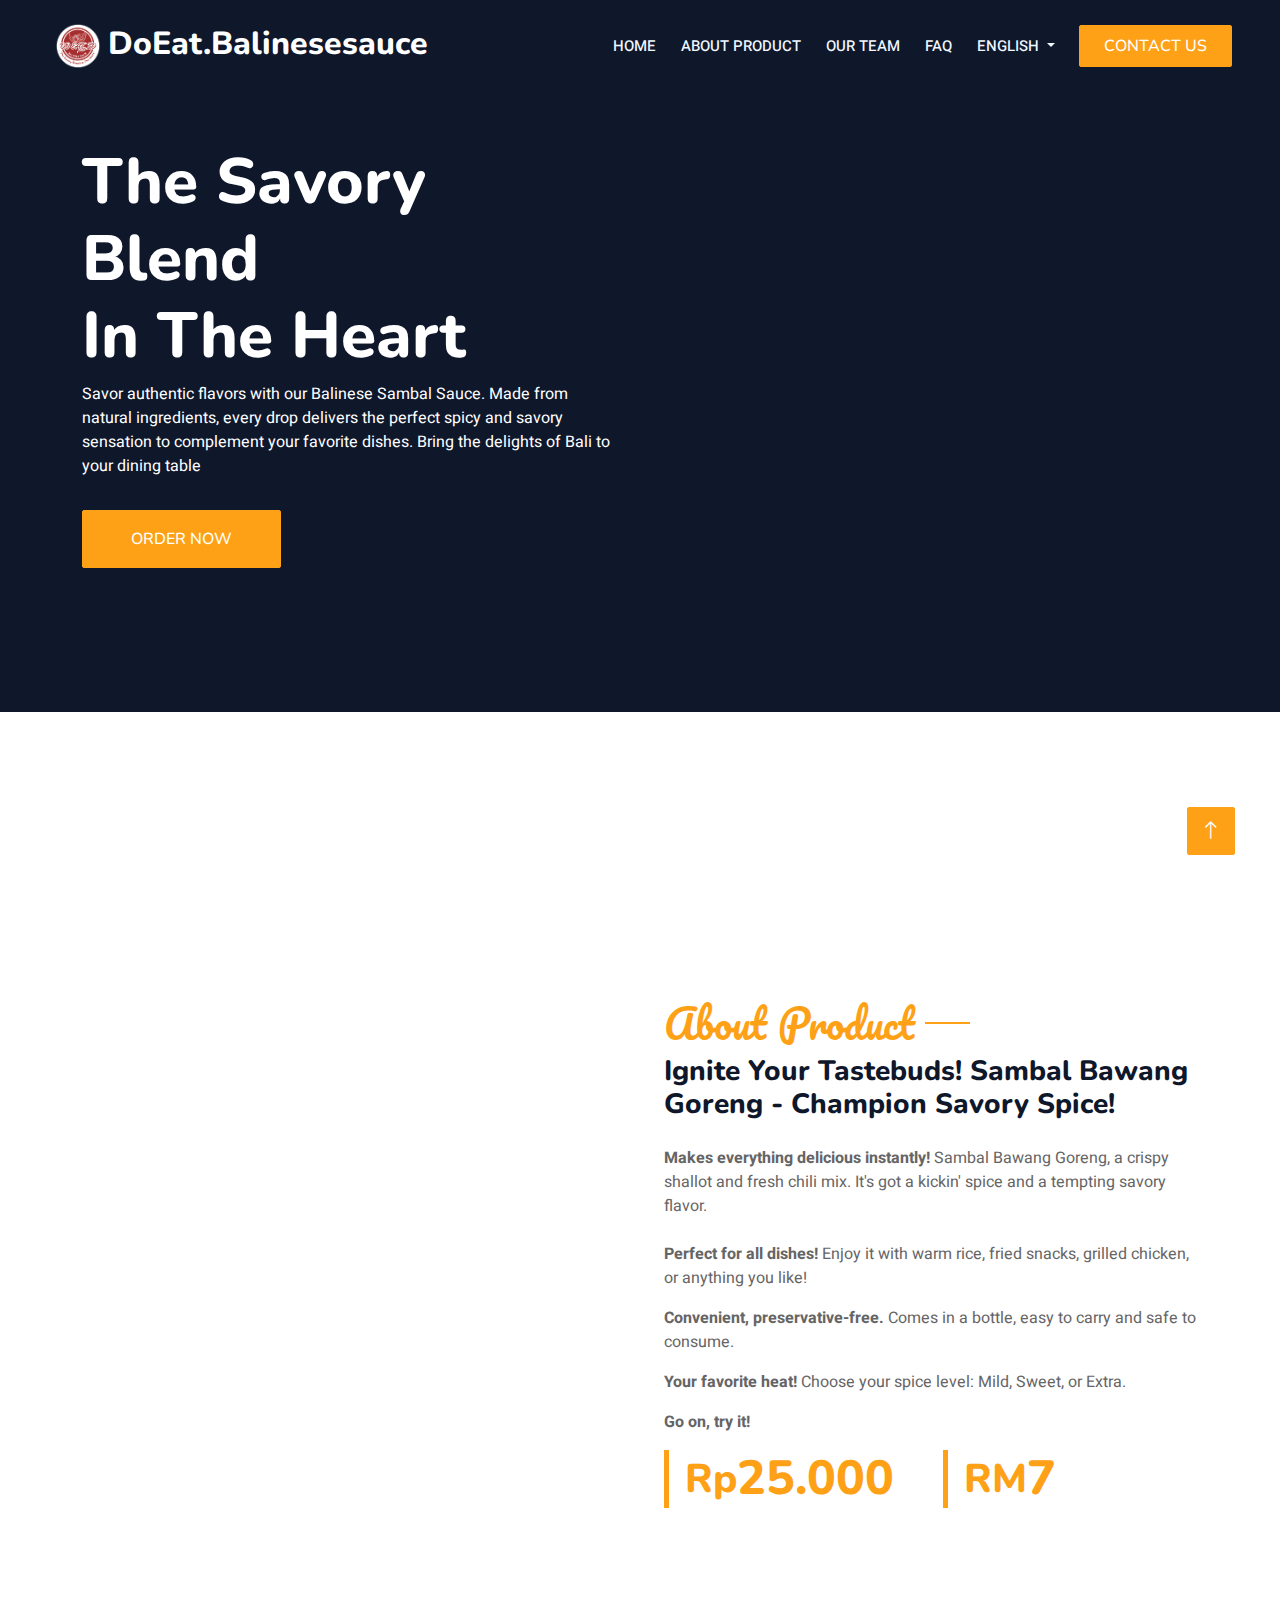
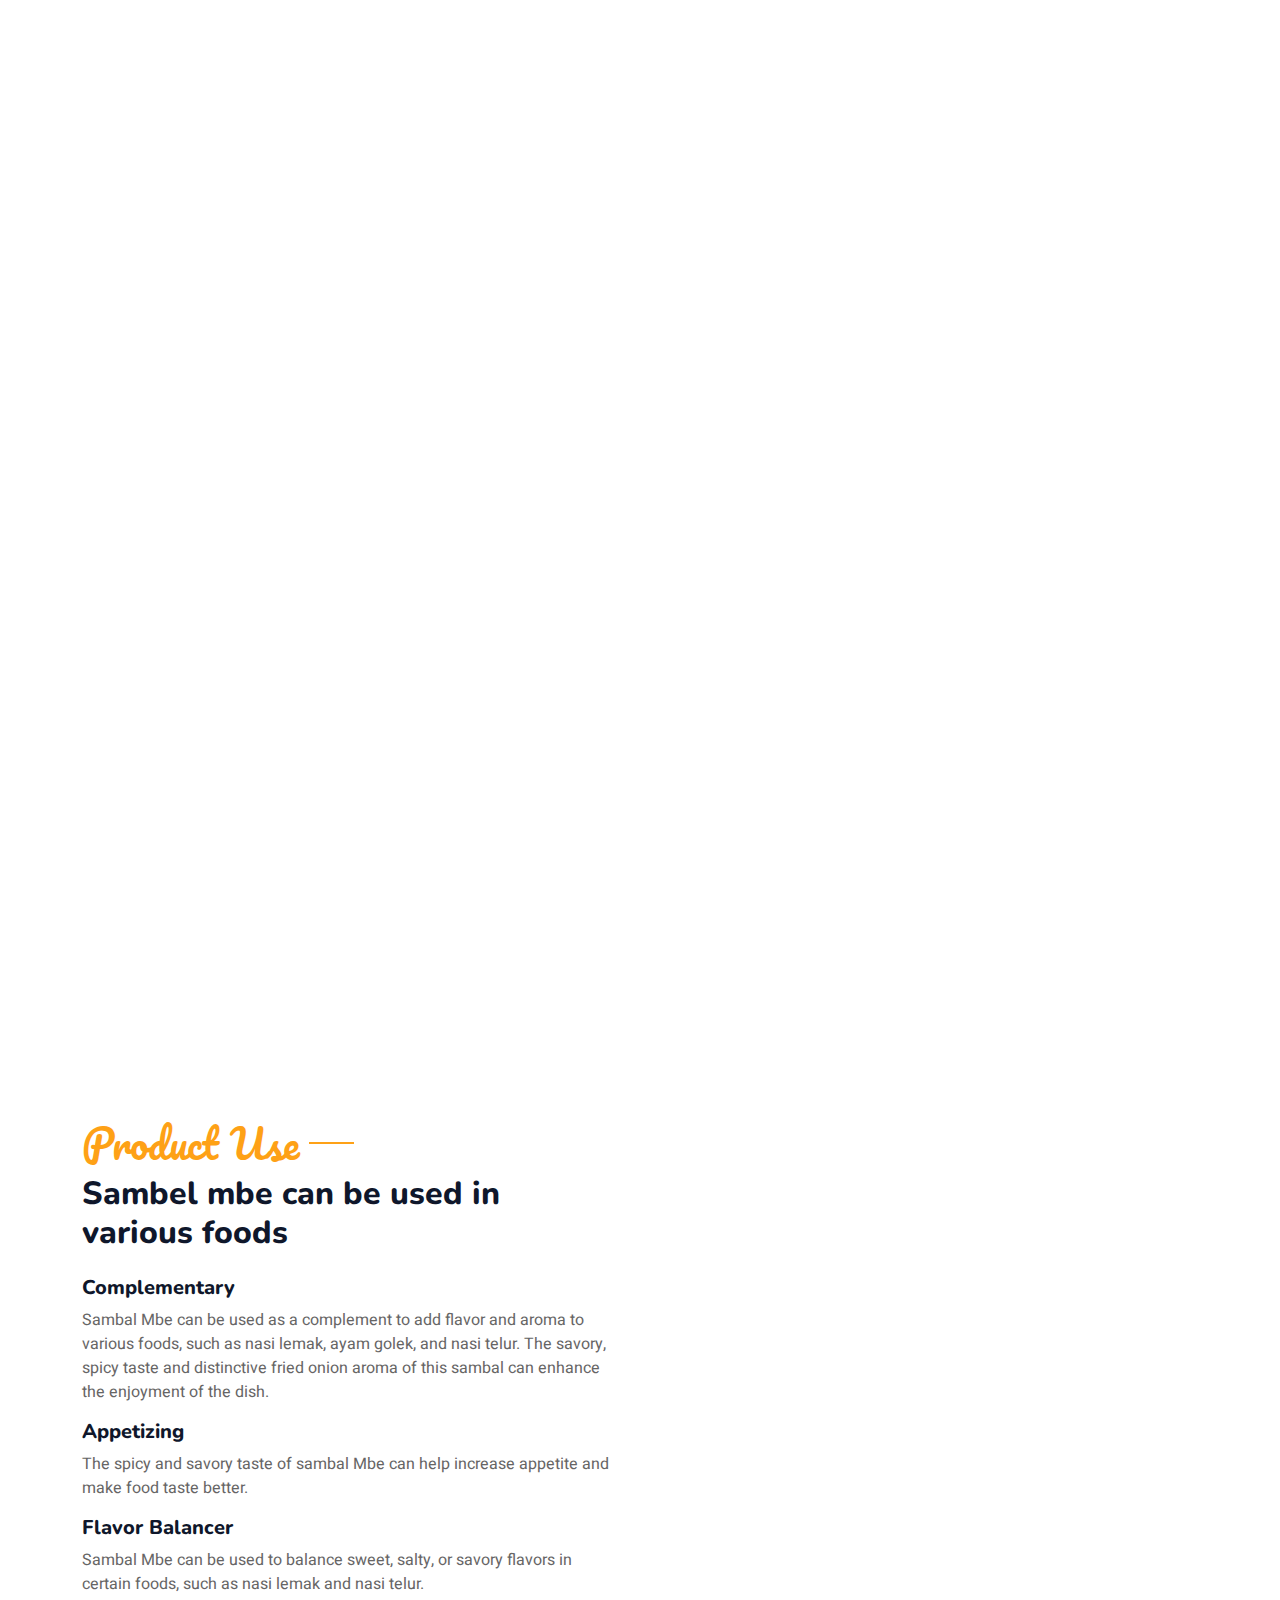
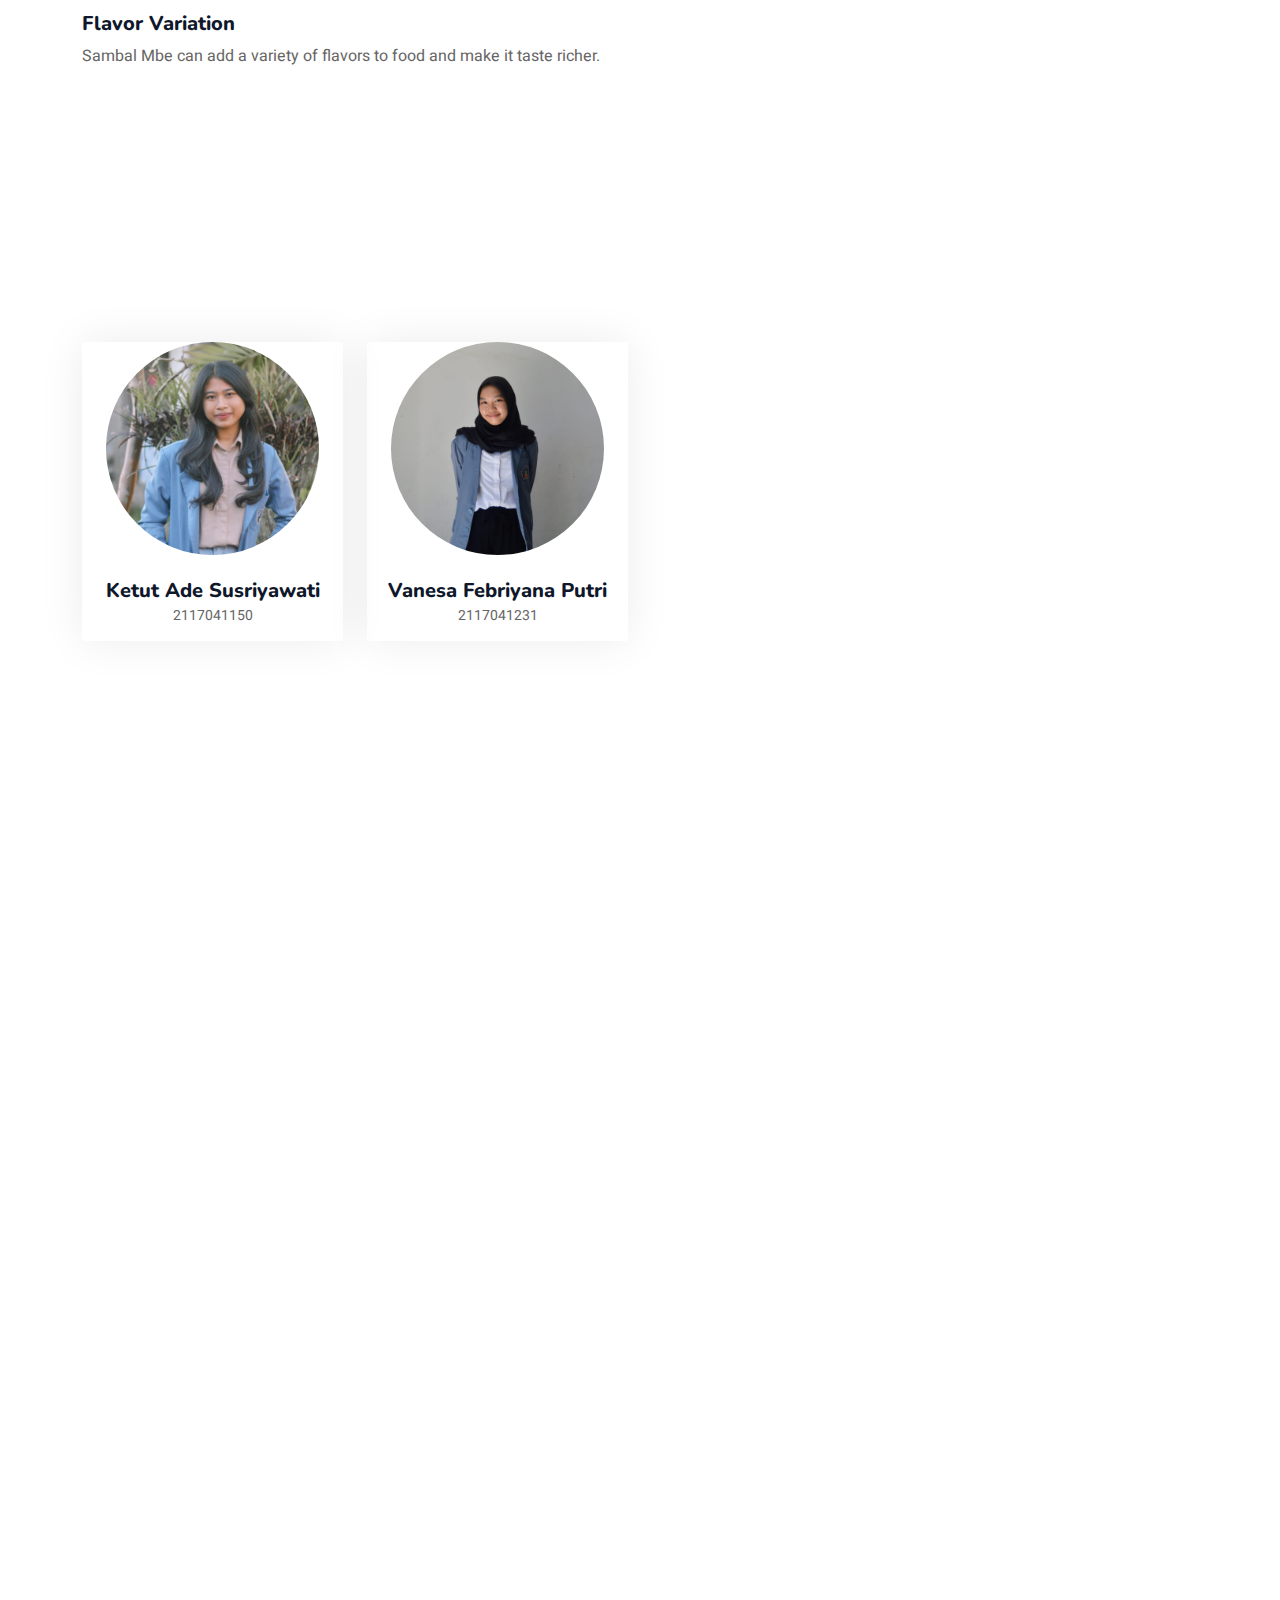
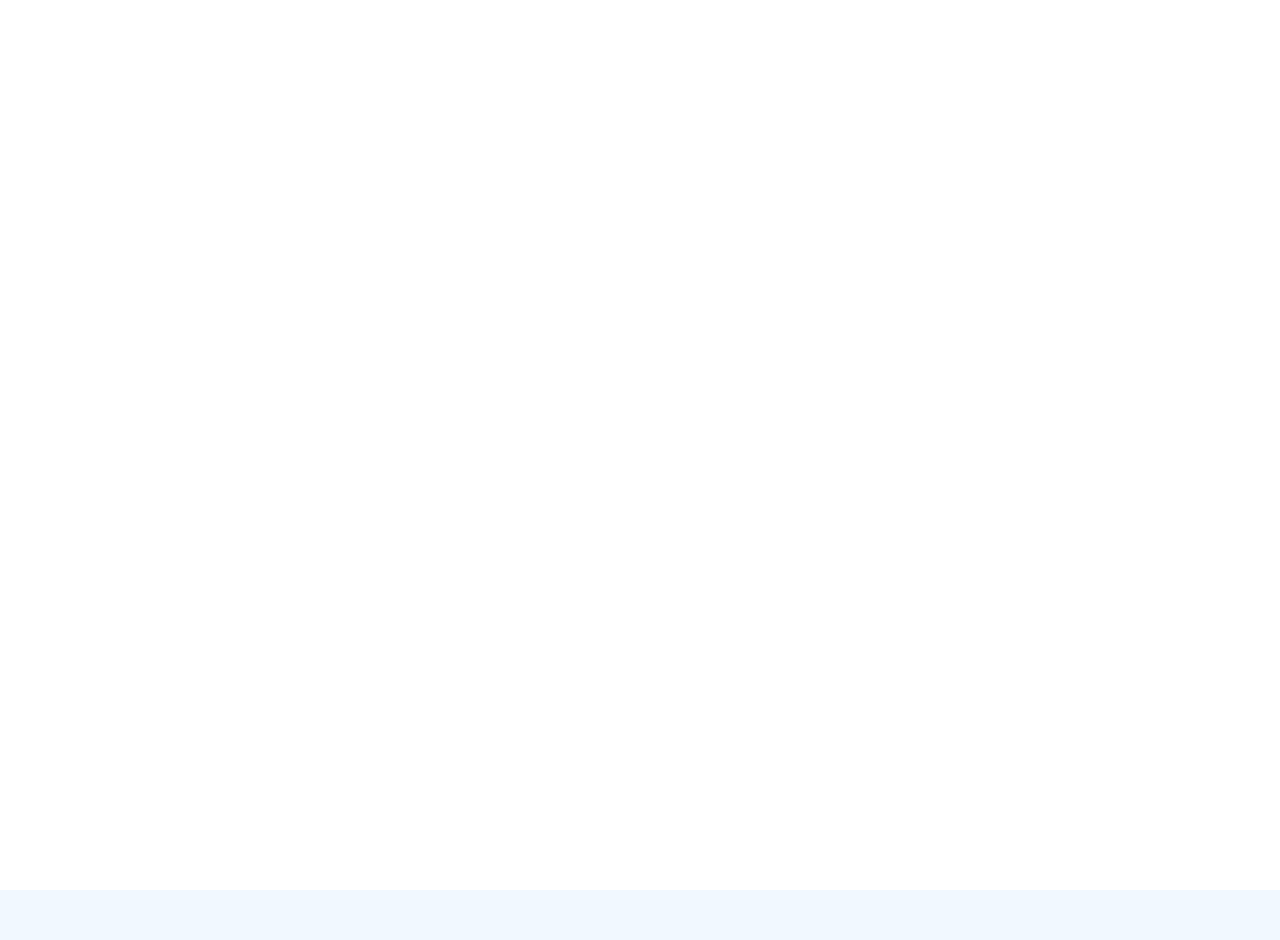
==== index.html @ c9653ac9 "Upload Pertama" ====
<!DOCTYPE html>
<html lang="en">

<head>
    <meta charset="utf-8">
    <title>Official - DoEat.Balinesesauce</title>
    <meta content="width=device-width, initial-scale=1.0" name="viewport">
    <meta content="" name="keywords">
    <meta content="" name="description">

    <!-- Favicon -->
    <link href="img/favicon.ico" rel="icon">
    <link rel="stylesheet" href="https://cdnjs.cloudflare.com/ajax/libs/font-awesome/6.0.0-beta3/css/all.min.css">


    <!-- Google Web Fonts -->
    <link rel="preconnect" href="https://fonts.googleapis.com">
    <link rel="preconnect" href="https://fonts.gstatic.com" crossorigin>
    <link href="https://fonts.googleapis.com/css2?family=Heebo:wght@400;500;600&family=Nunito:wght@600;700;800&family=Pacifico&display=swap" rel="stylesheet">

    <!-- Icon Font Stylesheet -->
    <link href="https://cdnjs.cloudflare.com/ajax/libs/font-awesome/5.10.0/css/all.min.css" rel="stylesheet">
    <link href="https://cdn.jsdelivr.net/npm/bootstrap-icons@1.4.1/font/bootstrap-icons.css" rel="stylesheet">

    <!-- Libraries Stylesheet -->
    <link href="lib/animate/animate.min.css" rel="stylesheet">
    <link href="lib/owlcarousel/assets/owl.carousel.min.css" rel="stylesheet">
    <link href="lib/tempusdominus/css/tempusdominus-bootstrap-4.min.css" rel="stylesheet" />

    <!-- Customized Bootstrap Stylesheet -->
    <link href="css/bootstrap.min.css" rel="stylesheet">

    <!-- Flag -->
    <link rel="stylesheet" href="https://cdnjs.cloudflare.com/ajax/libs/flag-icon-css/3.2.1/css/flag-icon.min.css">

    <!-- Template Stylesheet -->
    <link href="css/style.css" rel="stylesheet">
</head>

<body>
    <div class="container-xxl bg-white p-0">
            <!-- Spinner Start -->
            <div id="spinner" class="show bg-white position-fixed translate-middle w-100 vh-100 top-50 start-50 d-flex align-items-center justify-content-center">
                <div class="spinner-border text-primary" style="width: 3rem; height: 3rem;" role="status">
                    <span class="sr-only">Loading...</span>
                </div>
            </div>
            <!-- Spinner End -->
    
    
            <!-- Navbar & Hero Start -->
            <section id="home">
                <div class="container-xxl position-relative p-0">
                    <nav id="navbar" class="navbar navbar-expand-lg navbar-dark px-4 px-lg-5 py-3 py-lg-0">
                        <a href="" class="navbar-brand p-0">
                            <h2 class="text-white m-0"><img src="img/logo.png" alt="Logo">DoEat.Balinesesauce</h2>
                        </a>
                        <button class="navbar-toggler" type="button" data-bs-toggle="collapse" data-bs-target="#navbarCollapse">
                            <span class="fa fa-bars"></span>
                        </button>
                        <div class="collapse navbar-collapse" id="navbarCollapse">
                            <div class="navbar-nav ms-auto py-0 pe-4">
                                <a href="#home" class="nav-item nav-link">Home</a>
                                <a href="#about" class="nav-item nav-link">About Product</a>
                                <a href="#team" class="nav-item nav-link">Our Team</a>
                                <a href="#faq" class="nav-item nav-link">FAQ</a>
                                <div class="nav-item dropdown">
                                    <a class="nav-link dropdown-toggle" href="#" id="dropdown09" data-bs-toggle="dropdown" aria-haspopup="true" aria-expanded="false">
                                        <span class="flag-icon flag-icon-us"></span> English
                                    </a>
                                    <div class="dropdown-menu" aria-labelledby="dropdown09">
                                        <a class="dropdown-item" href="index_idn.html"><span class="flag-icon flag-icon-id"></span> Indonesia</a>
                                    </div>
                                </div>
                            </div>
                            <a href="http://wa.me/+6285792359895" class="btn btn-primary py-2 px-4">Contact US</a>
                        </div>
                    </nav>
                <div class="container-xxl py-5 bg-dark hero-header mb-5">
                    <div class="container my-5 py-5">
                        <div class="row align-items-center g-5">
                            <div class="col-lg-6 text-center text-lg-start">
                                <h1 class="display-3 text-white animated slideInLeft">The Savory Blend<br>In The Heart</h1>
                                <p class="text-white animated slideInLeft mb-4 pb-2">Savor authentic flavors with our Balinese Sambal Sauce. Made from natural ingredients, every drop delivers the perfect spicy and savory sensation to complement your favorite dishes. Bring the delights of Bali to your dining table</p>
                                <a href="http://wa.me/+6285792359895" class="btn btn-primary py-sm-3 px-sm-5 me-3 animated slideInLeft">Order Now</a>
                            </div>
                            <div class="col-lg-6 text-center text-lg-end overflow-hidden">
                                <img class="img-fluid" src="img/hero.png" alt="">
                            </div>
                        </div>
                    </div>
                </div>
            </div>
            </section>        
        <!-- Navbar & Hero End -->


        <!-- About Start -->
         <section id="about">
            <div class="container-xxl py-5">
                <div class="container">
                    <div class="row g-5 align-items-center">
                        <div class="col-lg-6">
                            <div class="row g-3">
                                <div class="col-6 text-start">
                                    <img class="img-fluid rounded w-100 wow zoomIn" data-wow-delay="0.1s" src="img/1.jpeg">
                                </div>
                                <div class="col-6 text-start">
                                    <img class="img-fluid rounded w-75 wow zoomIn" data-wow-delay="0.3s" src="img/2.jpg">
                                </div>
                                <div class="col-6 text-end">
                                    <img class="img-fluid rounded w-75 wow zoomIn" data-wow-delay="0.5s" src="img/3.jpeg">
                                </div>
                                <div class="col-6 text-end">
                                    <img class="img-fluid rounded w-100 wow zoomIn" data-wow-delay="0.7s" src="img/4.jpeg">
                                </div>
                            </div>
                        </div>
                        <div class="col-lg-6">
                            <h1 class="section-title ff-secondary text-start text-primary fw-normal">About Product</h1>
                            <h3 class="mb-4">Ignite Your Tastebuds! Sambal Bawang Goreng - Champion Savory Spice!</h3>
                            <p class="mb-4"><b>Makes everything delicious instantly!</b> Sambal Bawang Goreng, a crispy shallot and fresh chili mix. It's got a kickin' spice and a tempting savory flavor.
                                <p><b>Perfect for all dishes!</b> Enjoy it with warm rice, fried snacks, grilled chicken, or anything you like!</p>
                                <p><b>Convenient, preservative-free.</b> Comes in a bottle, easy to carry and safe to consume.</p>
                                <p><b>Your favorite heat!</b> Choose your spice level: Mild, Sweet, or Extra.</p>
                                <b>Go on, try it!</b></p>
                            <div class="row g-4 mb-4">
                                <div class="col-sm-6">
                                    <div class="d-flex align-items-center border-start border-5 border-primary px-3">
                                        <h1 class="flex-shrink-0 display-5 text-primary mb-0" style="font-size: 2.5rem;">Rp</h1>
                                        <h1 class="flex-shrink-0 display-5 text-primary mb-0" data-toggle="counter-up">25.000</h1>
                                    </div>
                                </div>
                                <div class="col-sm-6">
                                    <div class="d-flex align-items-center border-start border-5 border-primary px-3">
                                        <h1 class="flex-shrink-0 display-5 text-primary mb-0" style="font-size: 2.5rem;">RM</h1>
                                        <h1 class="flex-shrink-0 display-5 text-primary mb-0" data-toggle="counter-up">7</h1>
                                    </div>
                                </div>
                            </div>
                        </div>
                    </div>
                </div>
            </div>
         </section>
        <!-- About End -->


        <!-- Service Start -->
        <div class="container-xxl py-5">
            <div class="container">
                <div class="text-center wow fadeInUp" data-wow-delay="0.1s">
                    <h1 class="section-title ff-secondary text-center text-primary fw-normal">Products Benefits</h1>
                    <h5 class="mb-5">Sambal bawang goreng is a popular Indonesian condiment made with fried shallots, chili peppers, and other spices. It is a versatile condiment that can be enjoyed with a variety of dishes, such as rice, fried chicken, or vegetables. In addition to its delicious flavor, sambal bawang goreng also offers several health benefits.</h5>
                </div>
                <div class="row g-3">
                    <div class="col-lg-4 col-sm-6 wow fadeInUp" data-wow-delay="0.1s">
                        <div class="service-item rounded pt-3">
                            <div class="p-4">
                                <div class="rounded-circle m-4">
                                    <img class="img-fluid" src="img/e1.png" alt="">
                                </div>
                                <div class="text-center">
                                    <h5>Help Fight Acne</h5>
                                    <p>Acne can be caused by bacterial growth on the face. Garlic, which is used in sambal bawang goreng, contains allicin and other compounds that have antibacterial properties.</p>
                                    <p>If you are experiencing acne, consuming sambal bawang goreng in moderation and with a suitable level of spiciness can be a good choice.</p>
                                </div>
                            </div>
                        </div>
                    </div>
                    <div class="col-lg-4 col-sm-6 wow fadeInUp" data-wow-delay="0.1s">
                        <div class="service-item rounded pt-3">
                            <div class="p-4">
                                <div class="rounded-circle m-4">
                                    <img class="img-fluid" src="img/e2.jpg" alt="">
                                </div>
                                <div class="text-center">
                                    <h5>Helps Lower Kolesterol</h5>
                                    <p>In addition to helping maintain digestive health, the shallots used in sambal bawang goreng can also help lower cholesterol due to their allicin content.</p>
                                    <p>The healthy way to consume it is to avoid eating it with side dishes that can trigger cholesterol to rise. For example, red meat, fast food, and processed meats.</p>
                                    <p>At least, by avoiding side dishes that trigger cholesterol to rise, you can enjoy the delicious taste of sambal bawang goreng and its good benefits for the body.</p>
                                </div>
                            </div>
                        </div>
                    </div>
                    <div class="col-lg-4 col-sm-6 wow fadeInUp" data-wow-delay="0.1s">
                        <div class="service-item rounded pt-3">
                            <div class="p-4">
                                <div class="rounded-circle m-4">
                                    <img class="img-fluid" src="img/e3.jpg" alt="">
                                </div>
                                <div class="text-center">
                                    <h5>Helps Maintain Digestive Health</h5>
                                    <p>Red onions contain fiber, but not as much as fruits, vegetables, and grains. However, the fiber contained in red onions can also help maintain digestive health as long as it is consumed in moderation.</p>
                                    <p>So, this can be one way to keep your digestion smooth or avoid constipation.</p>
                                </div>
                            </div>
                        </div>
                    </div>
                </div>
            </div>
        </div>
        <!-- Service End -->

        <!-- Use Start -->
        <section id="about">
            <div class="container-xxl py-5">
                <div class="container">
                    <div class="row g-5 align-items-center">
                        <div class="col-lg-6">
                            <h1 class="section-title ff-secondary text-start text-primary fw-normal">Product Use</h1>
                            <h2>Sambel mbe can be used in various foods</h2>
                            <p class="mb-4"><h5>Complementary</h5>
                                <p>Sambal Mbe can be used as a complement to add flavor and aroma to various foods, such as nasi lemak, ayam golek, and nasi telur. The savory, spicy taste and distinctive fried onion aroma of this sambal can enhance the enjoyment of the dish.</p>
                                <h5>Appetizing</h5>
                                <p>The spicy and savory taste of sambal Mbe can help increase appetite and make food taste better.</p>
                                <h5>Flavor Balancer</h5>
                                <p>Sambal Mbe can be used to balance sweet, salty, or savory flavors in certain foods, such as nasi lemak and nasi telur.</p>
                                <h5>Flavor Variation</h5>
                                <p>Sambal Mbe can add a variety of flavors to food and make it taste richer.</p></p>
                        </div>
                        <div class="col-lg-6">
                            <div class="row g-3">
                                <div class="col-6 text-start">
                                    <img class="img-fluid rounded w-200 wow zoomIn" data-wow-delay="0.1s" src="img/7.jpeg">
                                </div>
                                <div class="col-6 text-start">
                                    <img class="img-fluid rounded w-200 wow zoomIn" data-wow-delay="0.3s" src="img/6.jpg">
                                </div>
                                <div class="col-6 text-end">
                                    <img class="img-fluid rounded w-200 wow zoomIn" data-wow-delay="0.5s" src="img/5.jpg">
                                </div>
                                <div class="col-6 text-end">
                                    <img class="img-fluid rounded w-200 wow zoomIn" data-wow-delay="0.7s" src="img/8.jpeg">
                                </div>
                            </div>
                        </div>
                    </div>
                </div>
            </div>
         </section>
        <!-- Use End -->

        <!-- Team Start -->
        <section id="team">
            <div class="container-xxl pt-5 pb-3">
                <div class="container">
                    <div class="text-center wow fadeInUp" data-wow-delay="0.1s">
                        <h1 class="section-title ff-secondary text-center text-primary fw-normal">Team Members</h1>
                        <h3 class="mb-5">Our Dedicated Team</h3>
                    </div>
                    <div class="row g-4">
                        <div class="col-lg-3 col-md-6 fadeInUp" data-wow-delay="0.3s">
                            <div class="team-item text-center rounded">
                                <div class="rounded-circle overflow-hidden m-4">
                                    <img class="img-fluid" src="img/p1.png" alt="">
                                </div>
                                <h5 class="mb-0">Ketut Ade Susriyawati</h5>
                                <small>2117041150</small>
                            </div>
                        </div>
                        <div class="col-lg-3 col-md-6 fadeInUp" data-wow-delay="0.3s">
                            <div class="team-item text-center rounded">
                                <div class="rounded-circle overflow-hidden m-4">
                                    <img class="img-fluid" src="img/p2.png" alt="">
                                </div>
                                <h5 class="mb-0">Vanesa Febriyana Putri</h5>
                                <small>2117041231</small>
                            </div>
                        </div>
                        <div class="col-lg-3 col-md-6 wow fadeInUp" data-wow-delay="0.5s">
                            <div class="team-item text-center rounded overflow">
                                <div class="rounded-circle overflow-hidden m-4">
                                    <img class="img-fluid" src="img/p3.png" alt="">
                                </div>
                                <h5 class="mb-0">Ketut Ananda Jaya</h5>
                                <small>2117041267</small>
                            </div>
                        </div>
                        <div class="col-lg-3 col-md-6 wow fadeInUp" data-wow-delay="0.7s">
                            <div class="team-item text-center rounded overflow">
                                <div class="rounded-circle overflow-hidden m-4">
                                    <img class="img-fluid" src="img/p4.jpeg" alt="">
                                </div>
                                <h5 class="mb-0">I Gede Sumajaya</h5>
                                <small>2117041105</small>
                            </div>
                        </div>
                    </div>
                </div>
            </div>
        </section> 
        
        <!-- Team End -->

        <!-- FAQ Start -->
         <section id="faq">
            <div class="container-xxl py-5 px-0 wow fadeInUp" data-wow-delay="0.1s">
                <div class="container">
                    <div class="text-center wow fadeInUp" data-wow-delay="0.1s">
                        <h1 class="section-title ff-secondary text-center text-primary fw-normal">FAQ</h1>
                        <h5 class="mb-5">Get To Know More About DoEat.Balinesesauce</h5>
                    </div>
                    <div class="accordion accordion-flush" id="accordionFlushExample">
                        <div class="accordion-item">
                          <h2 class="accordion-header" id="flush-headingOne">
                            <button class="accordion-button collapsed" type="button" data-bs-toggle="collapse" data-bs-target="#flush-collapseOne" aria-expanded="false" aria-controls="flush-collapseOne">
                                Does fried onion chili sauce contain ingredients that can cause allergies?
                            </button>
                          </h2>
                          <div id="flush-collapseOne" class="accordion-collapse collapse" aria-labelledby="flush-headingOne" data-bs-parent="#accordionFlushExample">
                            <div class="accordion-body">Yes, sambal bawang goreng potentially contains ingredients that can cause allergies, especially for individuals with seafood allergies. The ingredient to look out for is terasi, which is made from fermented rebon shrimp. Symptoms of terasi allergy can include an itchy rash, hives, facial swelling, shortness of breath, and nausea and vomiting.</div>
                          </div>
                        </div>
                        <div class="accordion-item">
                          <h2 class="accordion-header" id="flush-headingTwo">
                            <button class="accordion-button collapsed" type="button" data-bs-toggle="collapse" data-bs-target="#flush-collapseTwo" aria-expanded="false" aria-controls="flush-collapseTwo">
                                How to store fried onion chili sauce for longevity?
                            </button>
                          </h2>
                          <div id="flush-collapseTwo" class="accordion-collapse collapse" aria-labelledby="flush-headingTwo" data-bs-parent="#accordionFlushExample">
                            <div class="accordion-body">Here are some tips for storing fried onion chili to make it last longer:
                                <ol>
                                    <li>Use an airtight container: Store fried shallot chili in an airtight container such as a glass or plastic jar. This prevents bacterial and mold contamination.</li>
                                    <li>Store in a cool and dry place: Avoid storing fried shallot chili in direct sunlight or near heat sources. Keep it at room temperature or in the refrigerator.</li>
                                    <li>Add a little oil: Pour a little cooking oil over the surface of the fried shallot chili before covering. This prevents the fried shallot chili from drying out and becoming hard.</li>
                                    <li>Use a clean spoon: Use a clean and dry spoon when taking the fried shallot chili from the container. This is to prevent bacterial contamination.</li>
                                </ol>
                            </div>
                          </div>
                        </div>
                        <div class="accordion-item">
                          <h2 class="accordion-header" id="flush-headingThree">
                            <button class="accordion-button collapsed" type="button" data-bs-toggle="collapse" data-bs-target="#flush-collapseThree" aria-expanded="false" aria-controls="flush-collapseThree">
                                Can fried chili onions be used as a condiment?
                            </button>
                          </h2>
                          <div id="flush-collapseThree" class="accordion-collapse collapse" aria-labelledby="flush-headingThree" data-bs-parent="#accordionFlushExample">
                            <div class="accordion-body">Yes, sambal bawang goreng can be used as a condiment to add a spicy, savory flavor and aroma to various dishes. Here are some examples of using fried chili sauce as a condiment:
                                <ol>
                                    <li>Mix sambal bawang goreng into stir-fried vegetables: Sambal bawang goreng can be added to stir-fried vegetables such as stir-fried kale, stir-fried beans, or stir-fried tempeh.</li>
                                    <li>Use as a seasoning spread: Sambal bawang goreng can be used as a condiment spread for toast, grilled chicken, or satay.</li>
                                    <li>Mix it into soupy dishes: Sambal bawang goreng can be added to soupy dishes such as soto, bakso, or chicken noodles.</li>
                                    <li>As a complementary condiment: Sambal bawang goreng can be served as a complementary condiment for various dishes such as fried rice, nasi uduk, or lontong sayur.</li>
                                </ol>
                            </div>
                          </div>
                        </div>
                        <div class="accordion-item">
                            <h2 class="accordion-header" id="flush-headingFour">
                              <button class="accordion-button collapsed" type="button" data-bs-toggle="collapse" data-bs-target="#flush-collapseFour" aria-expanded="false" aria-controls="flush-collapseFour">
                                Is fried onion chili sauce safe for children to eat?
                              </button>
                            </h2>
                            <div id="flush-collapseFour" class="accordion-collapse collapse" aria-labelledby="flush-headingThree" data-bs-parent="#accordionFlushExample">
                              <div class="accordion-body">Fried onion sambal is generally safe for children to consume, but it is important to note the level of spiciness.</div>
                            </div>
                          </div>
                          <div class="accordion-item">
                            <h2 class="accordion-header" id="flush-headingFive">
                              <button class="accordion-button collapsed" type="button" data-bs-toggle="collapse" data-bs-target="#flush-collapseFive" aria-expanded="false" aria-controls="flush-collapseFive">
                                What are the basic ingredients of Sambal Bawang (MBE)?
                              </button>
                            </h2>
                            <div id="flush-collapseFive" class="accordion-collapse collapse" aria-labelledby="flush-headingFive" data-bs-parent="#accordionFlushExample">
                              <div class="accordion-body">Commonly used ingredients for fried onion chili sauce are:
                                <ol>
                                    <li>Shallots: Gives a savory and sweet taste to the chili sauce.</li>
                                    <li>Garlic: Gives a savory taste and distinctive aroma to the chili sauce.</li>
                                    <li>Chili: Gives a spicy flavor to the chili sauce. The level of spiciness of the chili sauce can be adjusted to taste by adding or reducing the amount of chili.</li>
                                    <li>Terasi: Gives a savory taste and distinctive aroma to the chili sauce. Terasi is made from fermented rebon shrimp.</li>
                                    <li>Salt: To strengthen the savory taste of chili sauce.</li>
                                </ol>
                            </div>
                          </div>
                          <div class="accordion-item">
                            <h2 class="accordion-header" id="flush-headingSix">
                              <button class="accordion-button collapsed" type="button" data-bs-toggle="collapse" data-bs-target="#flush-collapseSix" aria-expanded="false" aria-controls="flush-collapseSix">
                                What are the benefits of consuming chili onion (MBE)?
                              </button>
                            </h2>
                            <div id="flush-collapseSix" class="accordion-collapse collapse" aria-labelledby="flush-headingSix" data-bs-parent="#accordionFlushExample">
                              <div class="accordion-body">Sambal bawang goreng is an Indonesian condiment that is popular with many people. In addition to adding flavor to dishes, sambal bawang goreng also offers several health benefits, including:
                                <ol>
                                    <li>Increases appetite: The spicy and savory taste of sambal bawang goreng can stimulate the taste buds and increase appetite. This is beneficial for people who have a decreased appetite.</li>
                                    <li>Maintains digestive health: The chili peppers in sambal bawang goreng contain capsaicin, a compound that can help improve digestion and prevent constipation. Capsaicin can also help improve the absorption of vitamins and minerals in the body.</li>
                                    <li>Boosts metabolism: Capsaicin in chili peppers can also help boost the body's metabolism, helping it burn more calories and fat. This is beneficial for people who are on a diet program or want to maintain an ideal weight.</li>
                                    <li>Counteracts free radicals: The shallots and garlic in fried chili onions contain antioxidants that can help ward off free radicals and protect the body from chronic diseases such as cancer, heart disease and stroke.</li>
                                    <li>Boosts endurance: The vitamin C content in shallots and garlic can help boost your immune system and fight infections.</li>
                                    <li>Relieves pain: The capsaicin in chili peppers has anti-inflammatory properties that can help relieve pain such as headaches, toothaches and joint pain.</li>
                                </ol>
                            </div>
                            </div>
                          </div>
                      </div>
                </div>
            </div>
         </section>
        <!-- FAQ End -->

        <!-- Testimonial Start -->
        <div class="container-xxl py-5 wow fadeInUp" data-wow-delay="0.1s">
            <div class="container">
                <div class="text-center">
                    <h1 class="section-title ff-secondary text-center text-primary fw-normal">Testimonial</h1>
                    <h3 class="mb-5">Our Clients Say!!!</h3>
                </div>
                <div class="owl-carousel testimonial-carousel">
                    <div class="testimonial-item bg-transparent border rounded p-4">
                        <i class="fa fa-quote-left fa-2x text-primary mb-3"></i>
                        <p>This Balinese Chili Sauce is amazing! The spicy and savory taste is truly authentic and reminds me of my vacation in Bali. Perfect for all kinds of dishes.</p>
                        <div class="d-flex align-items-center">
                            <img class="img-fluid flex-shrink-0 rounded-circle" src="img/testimonial-1.jpg" style="width: 50px; height: 50px;">
                            <div class="ps-3">
                                <h5 class="mb-1">Andi</h5>
                            </div>
                        </div>
                    </div>
                    <div class="testimonial-item bg-transparent border rounded p-4">
                        <i class="fa fa-quote-left fa-2x text-primary mb-3"></i>
                        <p>I love how this Balinese Chili Sauce is made from natural ingredients. It tastes so fresh and not overpowering. It’s the perfect addition to my daily meals.</p>
                        <div class="d-flex align-items-center">
                            <img class="img-fluid flex-shrink-0 rounded-circle" src="img/testimonial-2.jpg" style="width: 50px; height: 50px;">
                            <div class="ps-3">
                                <h5 class="mb-1">Dewi</h5>
                            </div>
                        </div>
                    </div>
                    <div class="testimonial-item bg-transparent border rounded p-4">
                        <i class="fa fa-quote-left fa-2x text-primary mb-3"></i>
                        <p>My family loves this Balinese Chili Sauce! The spiciness is just right, and the flavor is fantastic. Every dinner at home feels more special with this sauce.</p>
                        <div class="d-flex align-items-center">
                            <img class="img-fluid flex-shrink-0 rounded-circle" src="img/testimonial-3.jpg" style="width: 50px; height: 50px;">
                            <div class="ps-3">
                                <h5 class="mb-1">Rudi</h5>
                            </div>
                        </div>
                    </div>
                    <div class="testimonial-item bg-transparent border rounded p-4">
                        <i class="fa fa-quote-left fa-2x text-primary mb-3"></i>
                        <p>This Balinese Chili Sauce has completely changed the way I enjoy my food. The authentic taste takes me back to Bali. It’s my favorite chili sauce now!</p>
                        <div class="d-flex align-items-center">
                            <img class="img-fluid flex-shrink-0 rounded-circle" src="img/testimonial-4.jpg" style="width: 50px; height: 50px;">
                            <div class="ps-3">
                                <h5 class="mb-1">Maya</h5>
                            </div>
                        </div>
                    </div>
                </div>
            </div>
        </div>
        <!-- Testimonial End -->
        

        <!-- Footer Start -->
        <div class="container-fluid bg-dark text-light footer pt-5 mt-5 wow fadeIn" data-wow-delay="0.1s">
            <div class="container py-5">
                <div class="row g-5">
                    <div class="col-lg-3 col-md-6">
                        <h4 class="section-title ff-secondary text-start text-primary fw-normal mb-4">Company</h4>
                        <a class="btn btn-link" href="#team">About Us</a>
                        <a class="btn btn-link" href="http://wa.me/+6285792359895">Contact Us</a>
                        <a class="btn btn-link" href="">Privacy Policy</a>
                        <a class="btn btn-link" href="">Terms & Condition</a>
                    </div>
                    <div class="col-lg-4 col-md-8">
                        <h4 class="section-title ff-secondary text-start text-primary fw-normal mb-4">Contact</h4>
                        <p class="mb-2"><i class="fa fa-map-marker-alt me-3"></i>Singaraja, Bali</p>
                        <p class="mb-2"><i class="fa fa-phone-alt me-3"></i>+62 857-9235-9895</p>
                        <p class="mb-2"><i class="fa fa-envelope me-3"></i>doeatbalinesesauce@gmail.com</p>
                        <div class="d-flex pt-2">
                            <a class="btn btn-outline-light btn-social" href="https://www.instagram.com/doeat.24?igsh=YjV0NGE4bG1rOQ=="><i class="fab fa-instagram"></i></a>
                            <a class="btn btn-outline-light btn-social" href="https://www.tiktok.com/@doeat.id?_t=8mzSHDf8JiT&_r=1"><i class="fa-brands fa-tiktok"></i></a>
                            <a class="btn btn-outline-light btn-social" href="www.youtube.com"><i class="fab fa-youtube"></i></a>
                            <a class="btn btn-outline-light btn-social" href="http://wa.me/+6285792359895"><i class="fab fa-whatsapp"></i></a>
                        </div>
                    </div>
                    <div class="col-lg-3 col-md-6">
                        <h4 class="section-title ff-secondary text-start text-primary fw-normal mb-4">Our Location</h4>
                        <div class="position-relative mx-auto" style="max-width: 400px;">
                            <iframe src="https://www.google.com/maps/embed?pb=!1m18!1m12!1m3!1d3949.7161129067586!2d115.09184231478443!3d-8.11735109414811!2m3!1f0!2f0!3f0!3m2!1i1024!2i768!4f13.1!3m3!1m2!1s0x2dd19394380e9ad3%3A0xb234d51f1a934e7a!2sUniversitas%20Pendidikan%20Ganesha!5e0!3m2!1sen!2sid!4v1629119945197!5m2!1sen!2sid" width="100%" height="250" frameborder="0" style="border:0;" allowfullscreen="" aria-hidden="false" tabindex="0"></iframe>
                        </div>
                    </div>
                    <div class="col-lg-2 col-md-6">
                        <h4 class="section-title ff-secondary text-start text-primary fw-normal mb-4">Opening</h4>
                        <h5 class="text-light fw-normal">Monday - Saturday</h5>
                        <p>07AM - 09PM</p>
                        <h5 class="text-light fw-normal">Sunday</h5>
                        <p>08AM - 08PM</p>
                    </div>
                </div>
            </div>
            <div class="container">
                <div class="copyright">
                    <div class="row">
                        <div class="col-md-6 text-center text-md-start mb-3 mb-md-0">
                            &copy; <a class="border-bottom" href="#">DoEat.Balinesesauce</a> | All Right Reserved. 
                        </div>
                        <div class="col-md-6 text-center text-md-end">
                            <div class="footer-menu">
                                <a href="#home">Home</a>
                                <a href="">Cookies</a>
                                <a href="#faq">Help</a>
                                <a href="#faq">FQAs</a>
                            </div>
                        </div>
                    </div>
                </div>
            </div>
        </div>
        <!-- Footer End -->


        <!-- Back to Top -->
        <a href="#" class="btn btn-lg btn-primary btn-lg-square back-to-top"><i class="bi bi-arrow-up"></i></a>
    </div>

    <!-- JavaScript Libraries -->
    <script src="https://code.jquery.com/jquery-3.4.1.min.js"></script>
    <script src="https://cdn.jsdelivr.net/npm/bootstrap@5.0.2/dist/js/bootstrap.bundle.min.js"></script>
    <script src="lib/wow/wow.min.js"></script>
    <script src="lib/easing/easing.min.js"></script>
    <script src="lib/waypoints/waypoints.min.js"></script>
    <script src="lib/counterup/counterup.min.js"></script>
    <script src="lib/owlcarousel/owl.carousel.min.js"></script>
    <script src="lib/tempusdominus/js/moment.min.js"></script>
    <script src="lib/tempusdominus/js/moment-timezone.min.js"></script>
    <script src="lib/tempusdominus/js/tempusdominus-bootstrap-4.min.js"></script>
    <script>
        document.addEventListener('DOMContentLoaded', function() {
            var navbar = document.getElementById('navbar');
            var navLinks = document.querySelectorAll('.nav-link');
            var sections = document.querySelectorAll('section');

            window.addEventListener('scroll', function() {
                if (window.scrollY > 50) {
                    navbar.classList.add('scrolled');
                } else {
                    navbar.classList.remove('scrolled');
                }

                sections.forEach(function(section) {
                    var top = window.scrollY;
                    var offset = section.offsetTop - 150;
                    var height = section.offsetHeight;
                    var id = section.getAttribute('id');

                    if (top >= offset && top < offset + height) {
                        navLinks.forEach(function(link) {
                            link.classList.remove('active');
                            if (link.getAttribute('href') === '#' + id) {
                                link.classList.add('active');
                            }
                        });
                    }
                });
            });
        });
    </script>
    <!-- Template Javascript -->
    <script src="js/main.js"></script>
</body>

</html>
---- css/style.css ----
/********** Template CSS **********/
:root {
    --primary: #FEA116;
    --light: #F1F8FF;
    --dark: #0F172B;
}


.ff-secondary {
    font-family: 'Pacifico', cursive;
}

.fw-medium {
    font-weight: 600 !important;
}

.fw-semi-bold {
    font-weight: 700 !important;
}

.back-to-top {
    position: fixed;
    display: none;
    right: 45px;
    bottom: 45px;
    z-index: 99;
}

.navbar {
    background-color: #343a40;
    transition: background-color 0.5s;
}
/* Navbar color when scrolled */
.navbar.scrolled {
    background-color: #007bff;
}
/* Additional padding for sections */
section {
    padding-top: 100px; /* Adjust as necessary */
    padding-bottom: 100px; /* Adjust as necessary */
}

/*** Spinner ***/
#spinner {
    opacity: 0;
    visibility: hidden;
    transition: opacity .5s ease-out, visibility 0s linear .5s;
    z-index: 99999;
}

#spinner.show {
    transition: opacity .5s ease-out, visibility 0s linear 0s;
    visibility: visible;
    opacity: 1;
}


/*** Button ***/
.btn {
    font-family: 'Nunito', sans-serif;
    font-weight: 500;
    text-transform: uppercase;
    transition: .5s;
}

.btn.btn-primary,
.btn.btn-secondary {
    color: #FFFFFF;
}

.btn-square {
    width: 38px;
    height: 38px;
}

.btn-sm-square {
    width: 32px;
    height: 32px;
}

.btn-lg-square {
    width: 48px;
    height: 48px;
}

.btn-square,
.btn-sm-square,
.btn-lg-square {
    padding: 0;
    display: flex;
    align-items: center;
    justify-content: center;
    font-weight: normal;
    border-radius: 2px;
}

#home {
    margin-top: -50px;
    padding-top: 50px;
}
#about {
    margin-top: -25px;
    padding-top: 50px;
}
#team {
    margin-top: -200px;
    padding-top: -0.3px;
}
#faq {
    margin-top: -100px;
    padding-top: -0.3px;
}


/*** Navbar ***/
.dropdown-menu .dropdown-item {
    background-color: transparent !important;
}

.navbar-dark .navbar-nav .nav-link {
    position: relative;
    margin-left: 25px;
    padding: 35px 0;
    font-size: 15px;
    color: var(--light) !important;
    text-transform: uppercase;
    font-weight: 500;
    outline: none;
    transition: .5s;
}
.navbar {
    background-color: #343a40;
    transition: background-color 0.5s;
}
/* Navbar color when scrolled */
.navbar.scrolled {
    background-color: #007bff !important; /* Gunakan !important jika perlu mengatasi prioritas */
}



.sticky-top.navbar-dark .navbar-nav .nav-link {
    padding: 20px 0;
}

.navbar-dark .navbar-nav .nav-link:hover,
.navbar-dark .navbar-nav .nav-link.active {
    color: var(--primary) !important;
}

.navbar-dark .navbar-brand img {
    max-height: 60px;
    transition: .5s;
}

.sticky-top.navbar-dark .navbar-brand img {
    max-height: 45px;
}

@media (max-width: 991.98px) {
    .sticky-top.navbar-dark {
        position: relative;
    }

    .navbar-dark .navbar-collapse {
        margin-top: 15px;
        border-top: 1px solid rgba(255, 255, 255, .1)
    }

    .navbar-dark .navbar-nav .nav-link,
    .sticky-top.navbar-dark .navbar-nav .nav-link {
        padding: 10px 0;
        margin-left: 0;
    }

    .navbar-dark .navbar-brand img {
        max-height: 45px;
    }
}

@media (min-width: 992px) {
    .navbar-dark {
        position: absolute;
        width: 100%;
        top: 0;
        left: 0;
        z-index: 999;
        background: transparent !important;
    }
    
    .sticky-top.navbar-dark {
        position: fixed;
        background: var(--dark) !important;
    }
}



/*** Hero Header ***/
.hero-header {
    background: linear-gradient(rgba(15, 23, 43, .9), rgba(15, 23, 43, .9)), url(../img/bg-hero.jpg);
    background-position: center center;
    background-repeat: no-repeat;
    background-size: cover;
}

.hero-header img {
    animation: imgRotate 50s linear infinite;
}

@keyframes imgRotate { 
    100% { 
        transform: rotate(360deg); 
    } 
}

.breadcrumb-item + .breadcrumb-item::before {
    color: rgba(255, 255, 255, .5);
}


/*** Section Title ***/
.section-title {
    position: relative;
    display: inline-block;
}

.section-title::before {
    position: absolute;
    content: "";
    width: 45px;
    height: 2px;
    top: 50%;
    left: -55px;
    margin-top: -1px;
    background: var(--primary);
}

.section-title::after {
    position: absolute;
    content: "";
    width: 45px;
    height: 2px;
    top: 50%;
    right: -55px;
    margin-top: -1px;
    background: var(--primary);
}

.section-title.text-start::before,
.section-title.text-end::after {
    display: none;
}


/*** Service ***/
.service-item {
    box-shadow: 0 0 45px rgba(0, 0, 0, .08);
    transition: .5s;
}

.service-item:hover {
    background: var(--primary);
}

.service-item * {
    transition: .5s;
}

.service-item:hover * {
    color: var(--light) !important;
}


/*** Team ***/
.team-item {
    box-shadow: 0 0 45px rgba(0, 0, 0, .08);
    height: calc(100% - 10px);
    transition: .5s;
}

.team-item img {
    transition: .5s;
}

.team-item:hover img {
    transform: scale(1.1);
}

.team-item:hover {
    height: 100%;
}

.team-item .btn {
    border-radius: 38px 38px 0 0;
}
/*** FAQ ***/
.accordion-button {
    background-color: orange;
    color: white; /* Mengubah warna teks agar terlihat kontras */
  }

  /* Mengubah warna latar belakang isi accordion */
  .accordion-body {
    background-color: #fcdba7; /* Warna oranye yang lebih muda untuk isi */
    color: black;
  }

  /* Mengubah warna latar belakang saat tombol accordion tidak dalam keadaan collapsed (terbuka) */
  .accordion-button:not(.collapsed) {
    background-color: #e69500;
    color: white; /* Mengubah warna teks agar terlihat kontras */
  }

/*** Testimonial ***/
.testimonial-carousel .owl-item .testimonial-item,
.testimonial-carousel .owl-item.center .testimonial-item * {
    transition: .5s;
}

.testimonial-carousel .owl-item.center .testimonial-item {
    background: var(--primary) !important;
    border-color: var(--primary) !important;
}

.testimonial-carousel .owl-item.center .testimonial-item * {
    color: var(--light) !important;
}

.testimonial-carousel .owl-dots {
    margin-top: 24px;
    display: flex;
    align-items: flex-end;
    justify-content: center;
}

.testimonial-carousel .owl-dot {
    position: relative;
    display: inline-block;
    margin: 0 5px;
    width: 15px;
    height: 15px;
    border: 1px solid #CCCCCC;
    border-radius: 15px;
    transition: .5s;
}

.testimonial-carousel .owl-dot.active {
    background: var(--primary);
    border-color: var(--primary);
}


/*** Footer ***/
.footer .btn.btn-social {
    margin-right: 5px;
    width: 35px;
    height: 35px;
    display: flex;
    align-items: center;
    justify-content: center;
    color: var(--light);
    border: 1px solid #FFFFFF;
    border-radius: 35px;
    transition: .3s;
}

.footer .btn.btn-social:hover {
    color: var(--primary);
}

.footer .btn.btn-link {
    display: block;
    margin-bottom: 5px;
    padding: 0;
    text-align: left;
    color: #FFFFFF;
    font-size: 15px;
    font-weight: normal;
    text-transform: capitalize;
    transition: .3s;
}

.footer .btn.btn-link::before {
    position: relative;
    content: "\f105";
    font-family: "Font Awesome 5 Free";
    font-weight: 900;
    margin-right: 10px;
}

.footer .btn.btn-link:hover {
    letter-spacing: 1px;
    box-shadow: none;
}

.footer .copyright {
    padding: 25px 0;
    font-size: 15px;
    border-top: 1px solid rgba(256, 256, 256, .1);
}

.footer .copyright a {
    color: var(--light);
}

.footer .footer-menu a {
    margin-right: 15px;
    padding-right: 15px;
    border-right: 1px solid rgba(255, 255, 255, .1);
}

.footer .footer-menu a:last-child {
    margin-right: 0;
    padding-right: 0;
    border-right: none;
}
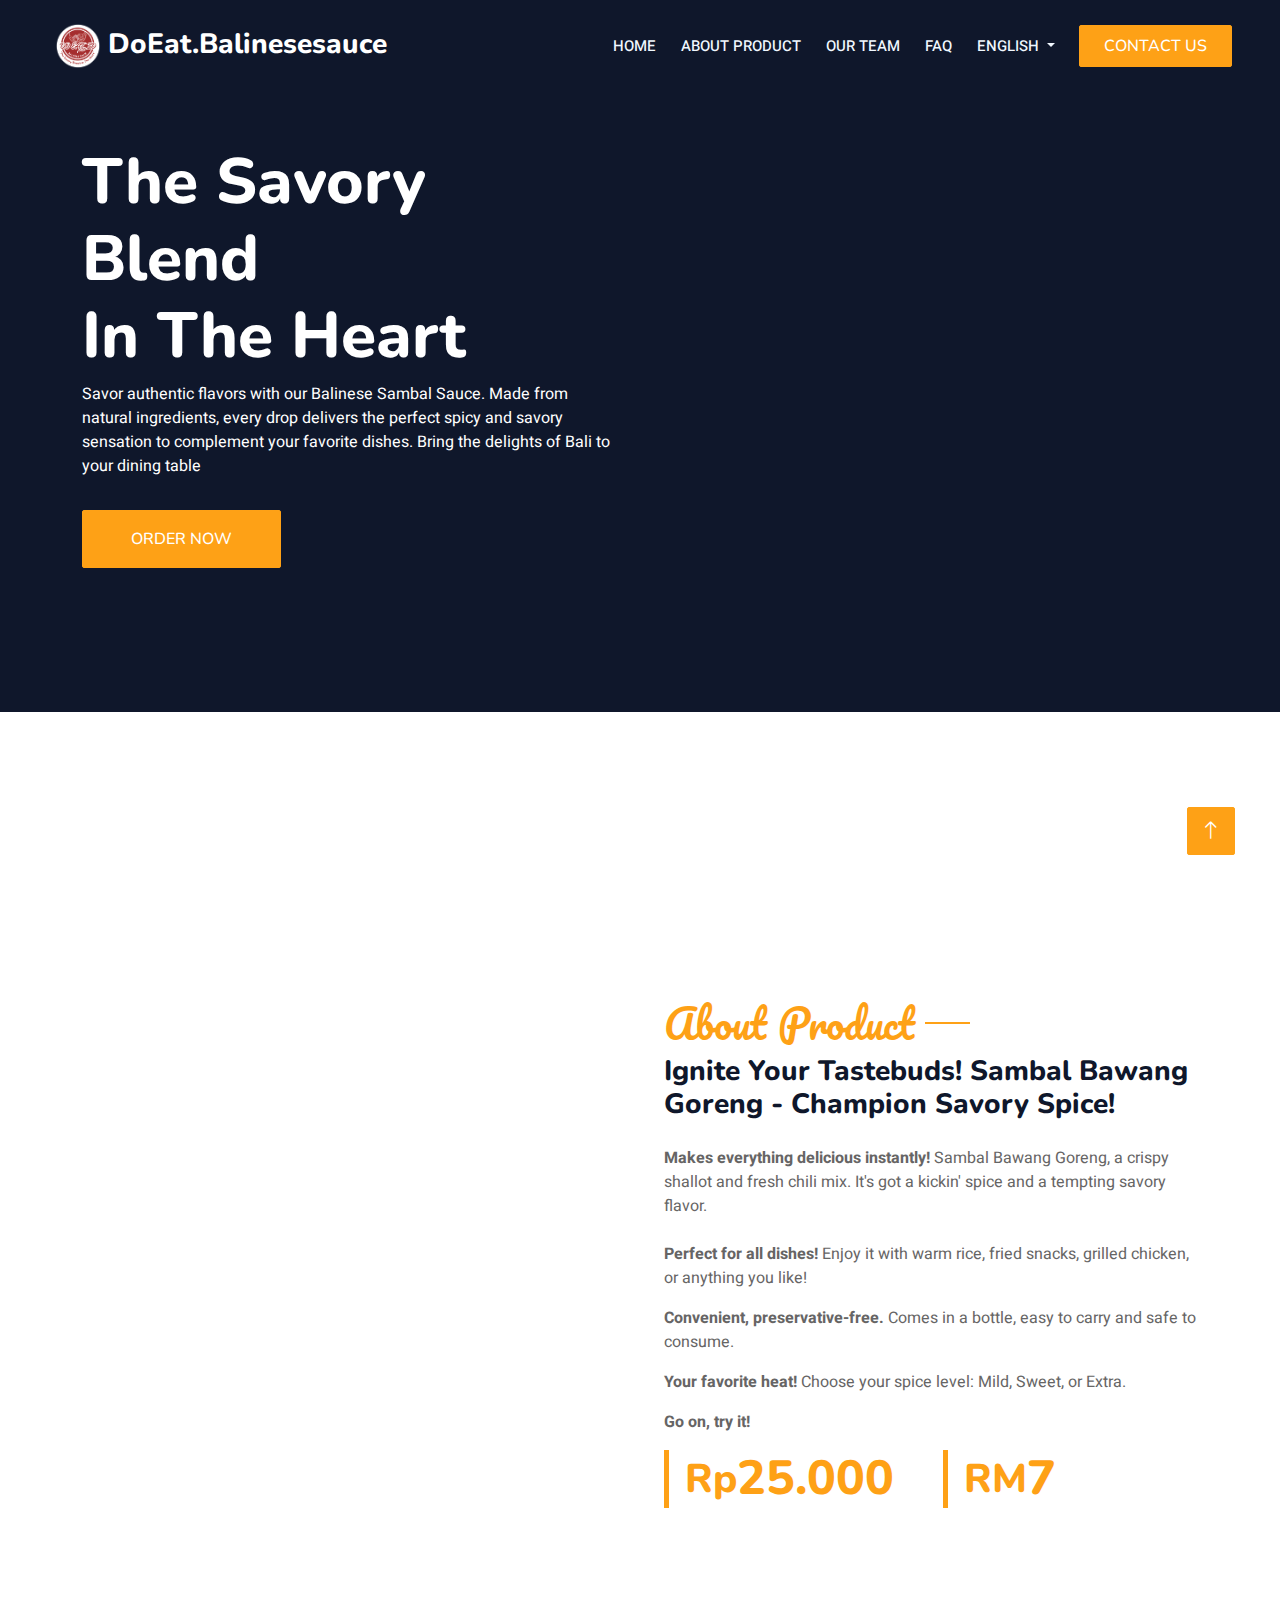
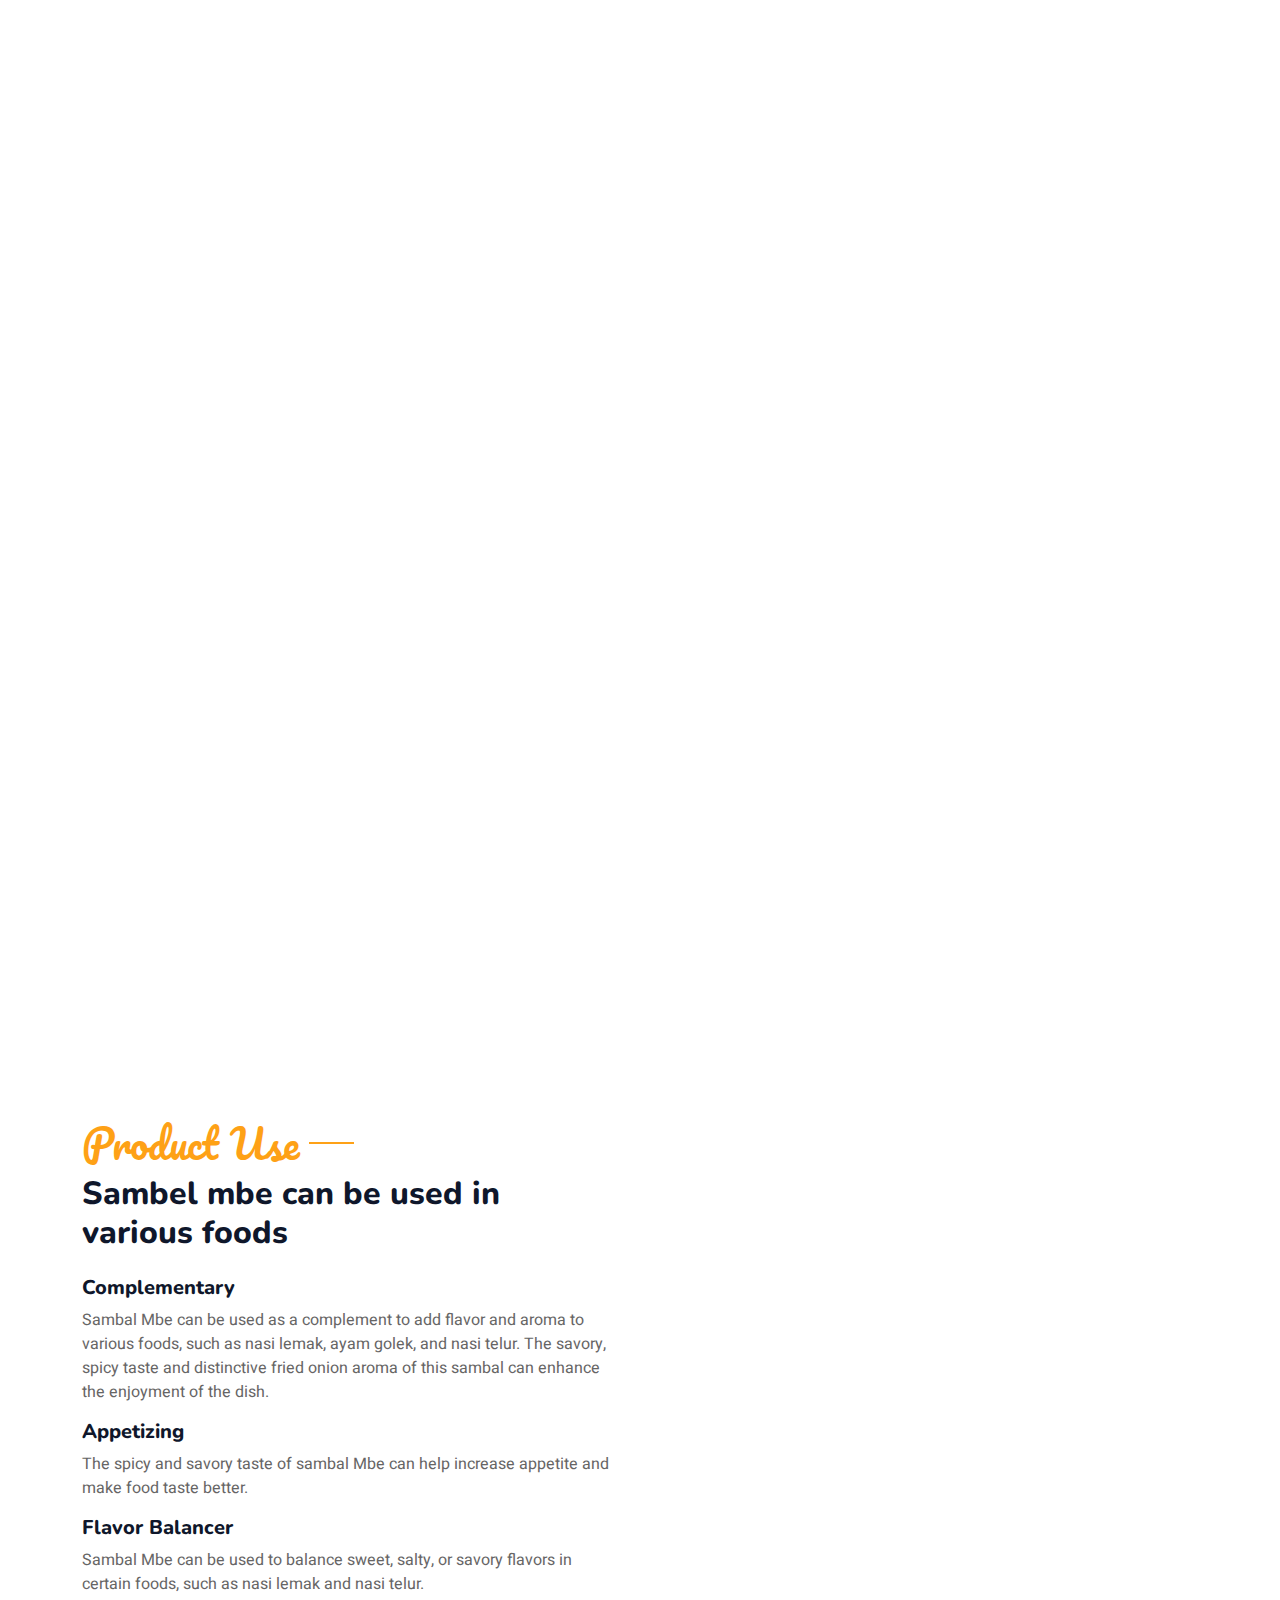
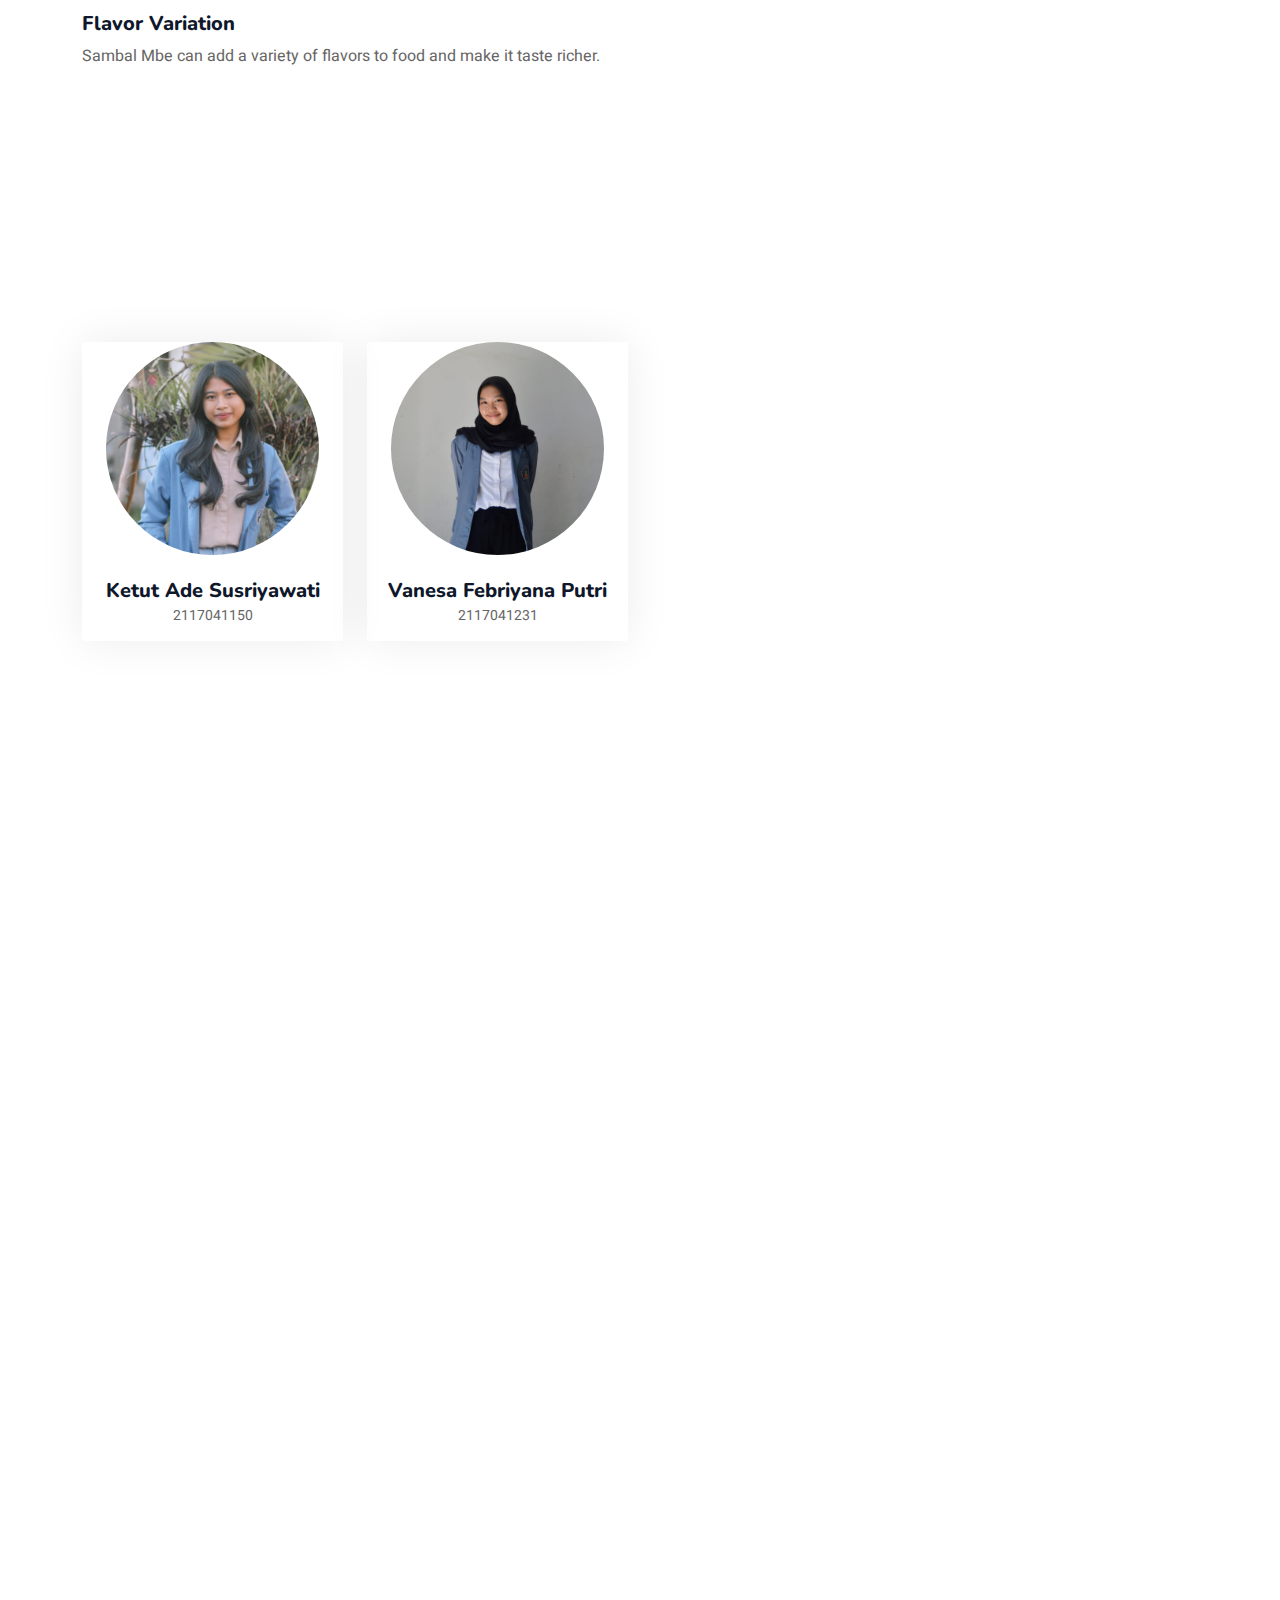
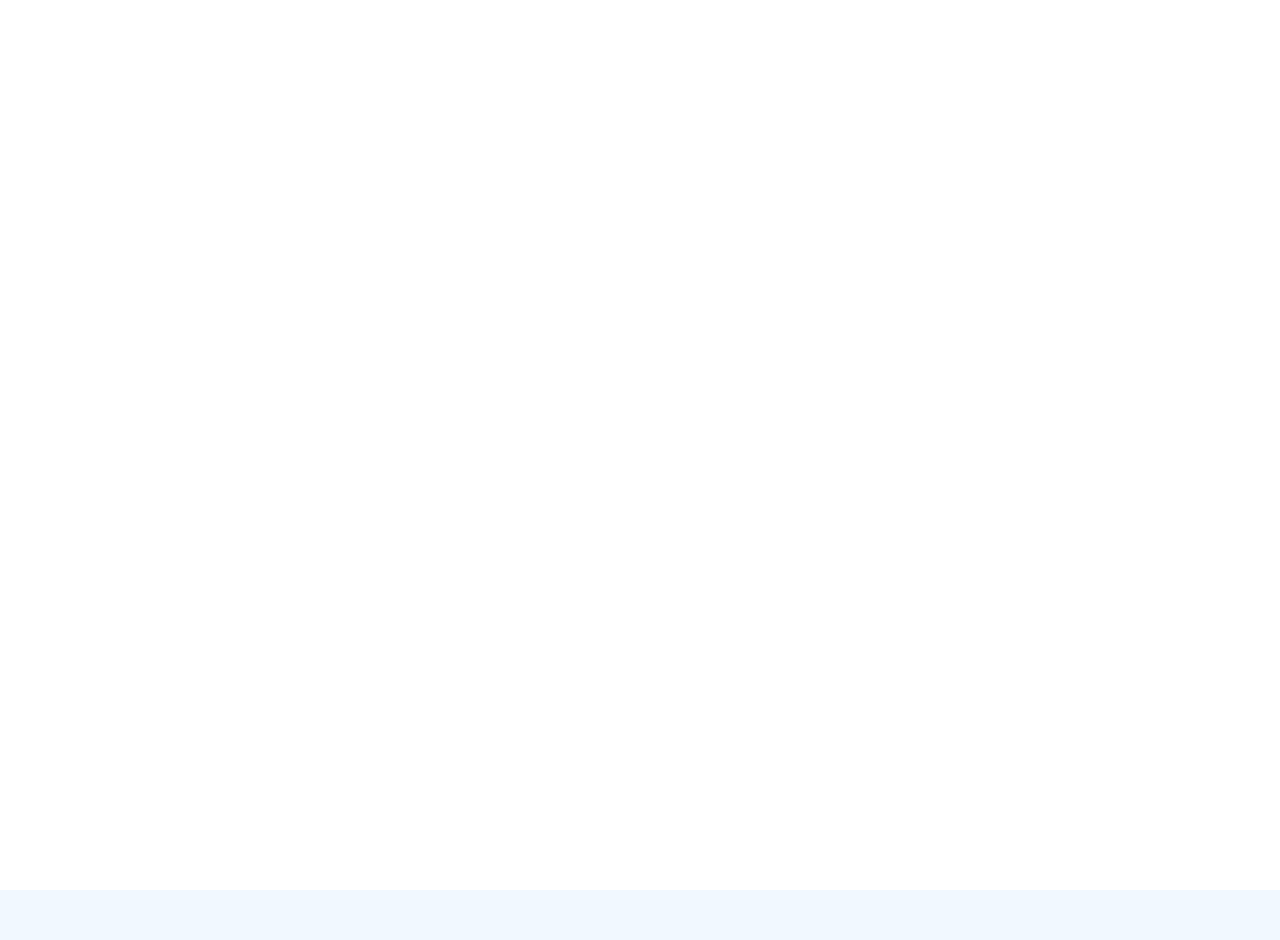
==== commit e3e25e47: "Update index.html" ====
--- a/index.html
+++ b/index.html
@@ -53,7 +53,7 @@
                 <div class="container-xxl position-relative p-0">
                     <nav id="navbar" class="navbar navbar-expand-lg navbar-dark px-4 px-lg-5 py-3 py-lg-0">
                         <a href="" class="navbar-brand p-0">
-                            <h2 class="text-white m-0"><img src="img/logo.png" alt="Logo">DoEat.Balinesesauce</h2>
+                            <h3 class="text-white m-0"><img src="img/logo.png" alt="Logo">DoEat.Balinesesauce</h3>
                         </a>
                         <button class="navbar-toggler" type="button" data-bs-toggle="collapse" data-bs-target="#navbarCollapse">
                             <span class="fa fa-bars"></span>
@@ -561,4 +561,4 @@
     <script src="js/main.js"></script>
 </body>
 
-</html>+</html>
